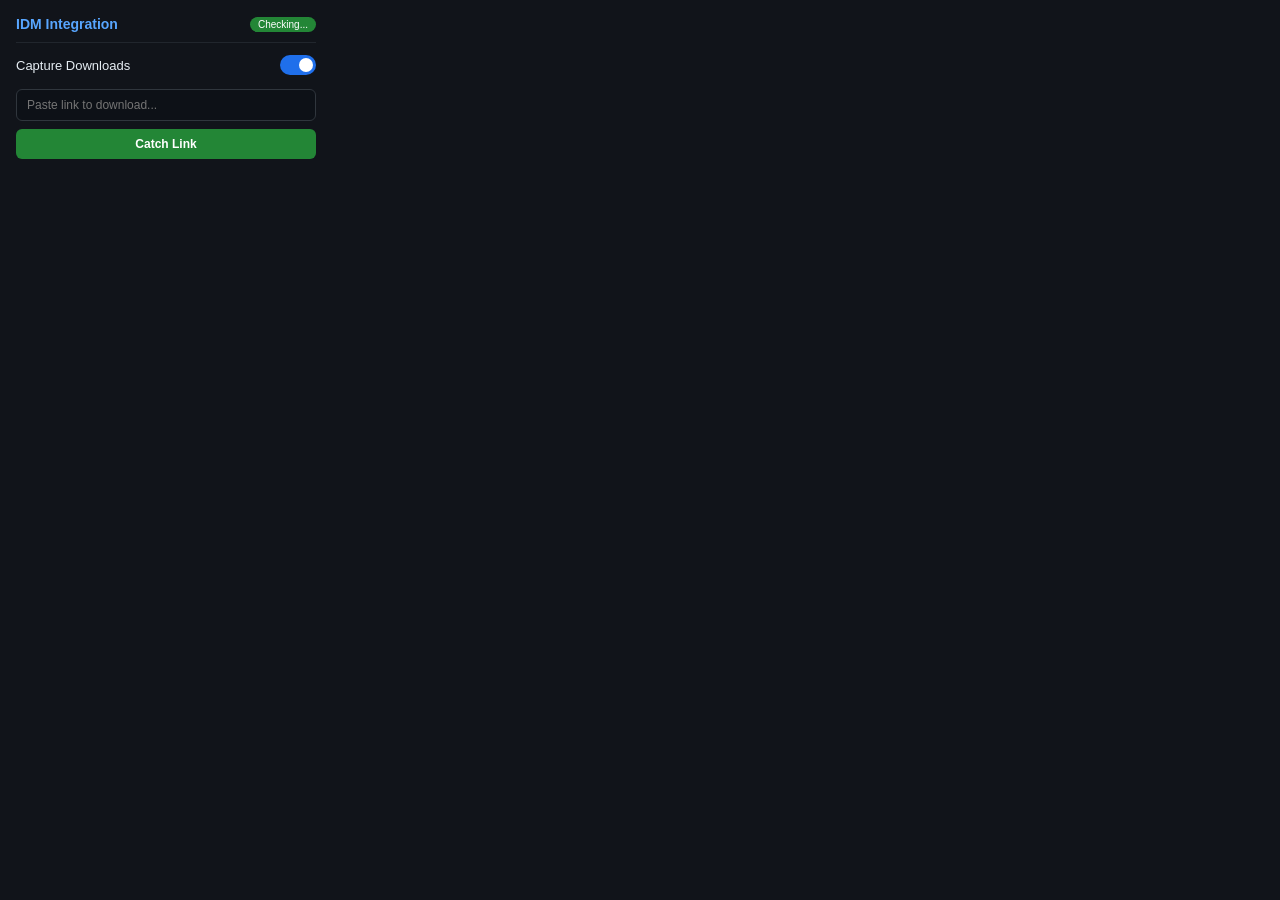
==== extension/popup.html @ 7464b86c "feat(extension): complete Task 26 - Manifest V3 browser extension and native messaging host" ====
<!DOCTYPE html>
<html>
<head>
  <meta charset="utf-8">
  <style>
    body {
      width: 300px;
      margin: 0;
      padding: 16px;
      font-family: -apple-system, BlinkMacSystemFont, "Segoe UI", Roboto, sans-serif;
      background: #11141a;
      color: #e6edf3;
    }
    .header {
      display: flex;
      align-items: center;
      justify-content: space-between;
      border-bottom: 1px solid #21262d;
      padding-bottom: 10px;
      margin-bottom: 12px;
    }
    .title {
      font-size: 14px;
      font-weight: 700;
      color: #58a6ff;
    }
    .status-badge {
      font-size: 10px;
      padding: 2px 8px;
      border-radius: 12px;
      background: #238636;
      color: #fff;
    }
    .status-badge.offline {
      background: #da3633;
    }
    .toggle-row {
      display: flex;
      justify-content: space-between;
      align-items: center;
      margin: 12px 0;
      font-size: 13px;
    }
    .switch {
      position: relative;
      display: inline-block;
      width: 36px;
      height: 20px;
    }
    .switch input { opacity: 0; width: 0; height: 0; }
    .slider {
      position: absolute; cursor: pointer; top: 0; left: 0; right: 0; bottom: 0;
      background-color: #30363d;
      transition: .3s;
      border-radius: 20px;
    }
    .slider:before {
      position: absolute; content: ""; height: 14px; width: 14px; left: 3px; bottom: 3px;
      background-color: white;
      transition: .3s;
      border-radius: 50%;
    }
    input:checked + .slider { background-color: #1f6feb; }
    input:checked + .slider:before { transform: translateX(16px); }
    .input-box {
      width: 100%;
      box-sizing: border-box;
      padding: 8px 10px;
      background: #0d1117;
      border: 1px solid #30363d;
      border-radius: 6px;
      color: #c9d1d9;
      font-size: 12px;
      margin-bottom: 8px;
    }
    .btn {
      width: 100%;
      padding: 8px;
      background: #238636;
      border: none;
      border-radius: 6px;
      color: #fff;
      font-weight: 600;
      font-size: 12px;
      cursor: pointer;
    }
    .btn:hover { background: #2ea043; }
  </style>
</head>
<body>
  <div class="header">
    <div class="title">IDM Integration</div>
    <div id="status" class="status-badge">Checking...</div>
  </div>
  <div class="toggle-row">
    <span>Capture Downloads</span>
    <label class="switch">
      <input type="checkbox" id="toggleCapture" checked>
      <span class="slider"></span>
    </label>
  </div>
  <div style="margin-top: 14px;">
    <input type="text" id="manualUrl" class="input-box" placeholder="Paste link to download...">
    <button id="btnDownload" class="btn">Catch Link</button>
  </div>
  <script src="popup.js"></script>
</body>
</html>
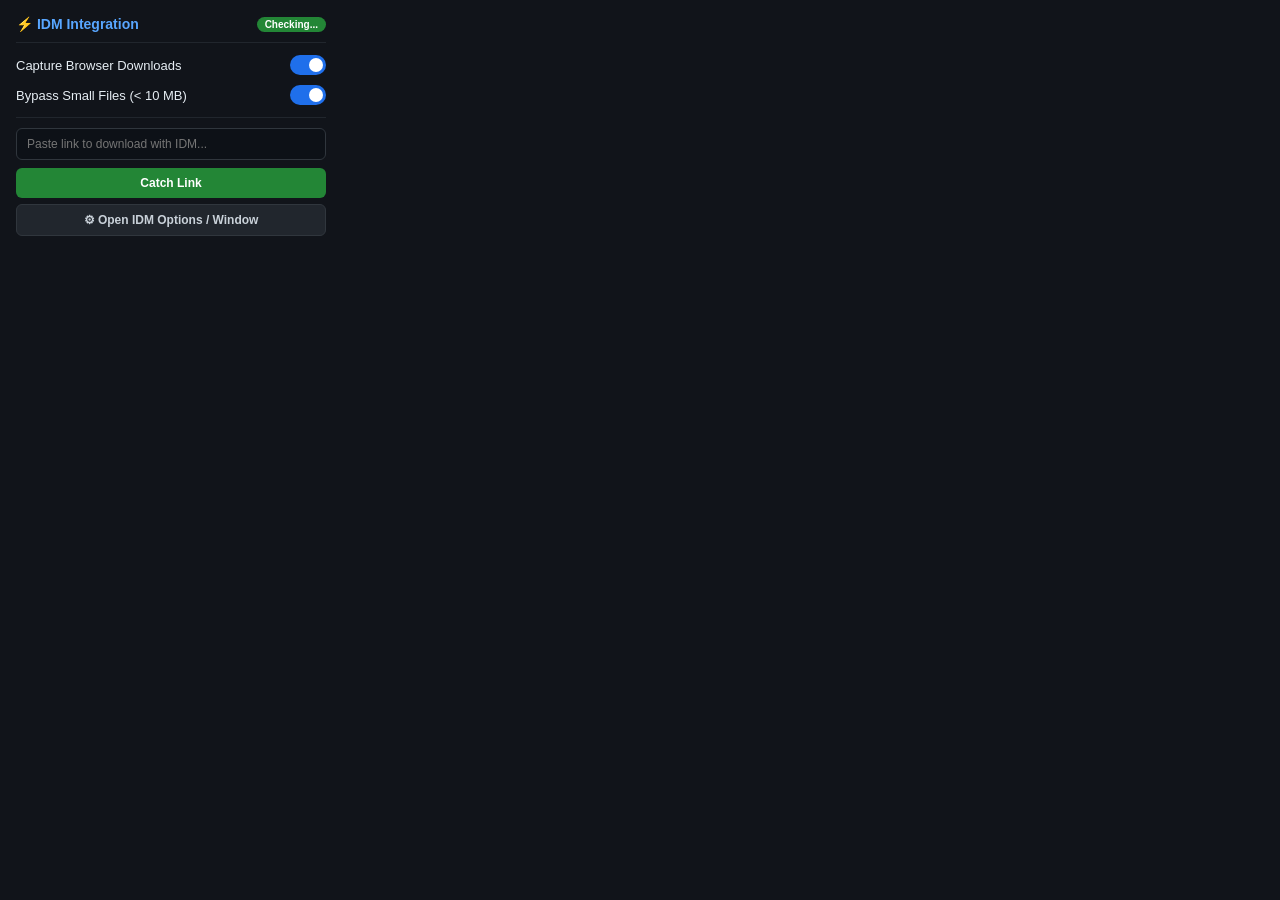
==== commit ab94e902: "feat(core, gui, net): dynamic thread allocation, 99% tail fix, antivirus fast-pass, swarm GUI & cate" ====
--- a/extension/popup.html
+++ b/extension/popup.html
@@ -4,12 +4,13 @@
   <meta charset="utf-8">
   <style>
     body {
-      width: 300px;
+      width: 310px;
       margin: 0;
       padding: 16px;
       font-family: -apple-system, BlinkMacSystemFont, "Segoe UI", Roboto, sans-serif;
       background: #11141a;
       color: #e6edf3;
+      user-select: none;
     }
     .header {
       display: flex;
@@ -23,6 +24,9 @@
       font-size: 14px;
       font-weight: 700;
       color: #58a6ff;
+      display: flex;
+      align-items: center;
+      gap: 6px;
     }
     .status-badge {
       font-size: 10px;
@@ -30,6 +34,7 @@
       border-radius: 12px;
       background: #238636;
       color: #fff;
+      font-weight: 600;
     }
     .status-badge.offline {
       background: #da3633;
@@ -38,7 +43,7 @@
       display: flex;
       justify-content: space-between;
       align-items: center;
-      margin: 12px 0;
+      margin: 10px 0;
       font-size: 13px;
     }
     .switch {
@@ -51,13 +56,13 @@
     .slider {
       position: absolute; cursor: pointer; top: 0; left: 0; right: 0; bottom: 0;
       background-color: #30363d;
-      transition: .3s;
+      transition: .25s;
       border-radius: 20px;
     }
     .slider:before {
       position: absolute; content: ""; height: 14px; width: 14px; left: 3px; bottom: 3px;
       background-color: white;
-      transition: .3s;
+      transition: .25s;
       border-radius: 50%;
     }
     input:checked + .slider { background-color: #1f6feb; }
@@ -83,26 +88,55 @@
       font-weight: 600;
       font-size: 12px;
       cursor: pointer;
+      margin-bottom: 6px;
+      transition: background .2s;
     }
     .btn:hover { background: #2ea043; }
+    .btn.secondary {
+      background: #21262d;
+      color: #c9d1d9;
+      border: 1px solid #30363d;
+    }
+    .btn.secondary:hover {
+      background: #30363d;
+      color: #fff;
+    }
+    .divider {
+      border-top: 1px solid #21262d;
+      margin: 12px 0 10px 0;
+    }
   </style>
 </head>
 <body>
   <div class="header">
-    <div class="title">IDM Integration</div>
+    <div class="title">⚡ IDM Integration</div>
     <div id="status" class="status-badge">Checking...</div>
   </div>
+
   <div class="toggle-row">
-    <span>Capture Downloads</span>
+    <span>Capture Browser Downloads</span>
     <label class="switch">
       <input type="checkbox" id="toggleCapture" checked>
       <span class="slider"></span>
     </label>
   </div>
-  <div style="margin-top: 14px;">
-    <input type="text" id="manualUrl" class="input-box" placeholder="Paste link to download...">
+
+  <div class="toggle-row">
+    <span>Bypass Small Files (&lt; 10 MB)</span>
+    <label class="switch">
+      <input type="checkbox" id="toggleBypass" checked>
+      <span class="slider"></span>
+    </label>
+  </div>
+
+  <div class="divider"></div>
+
+  <div>
+    <input type="text" id="manualUrl" class="input-box" placeholder="Paste link to download with IDM...">
     <button id="btnDownload" class="btn">Catch Link</button>
+    <button id="btnOpenOptions" class="btn secondary">⚙ Open IDM Options / Window</button>
   </div>
+
   <script src="popup.js"></script>
 </body>
 </html>
